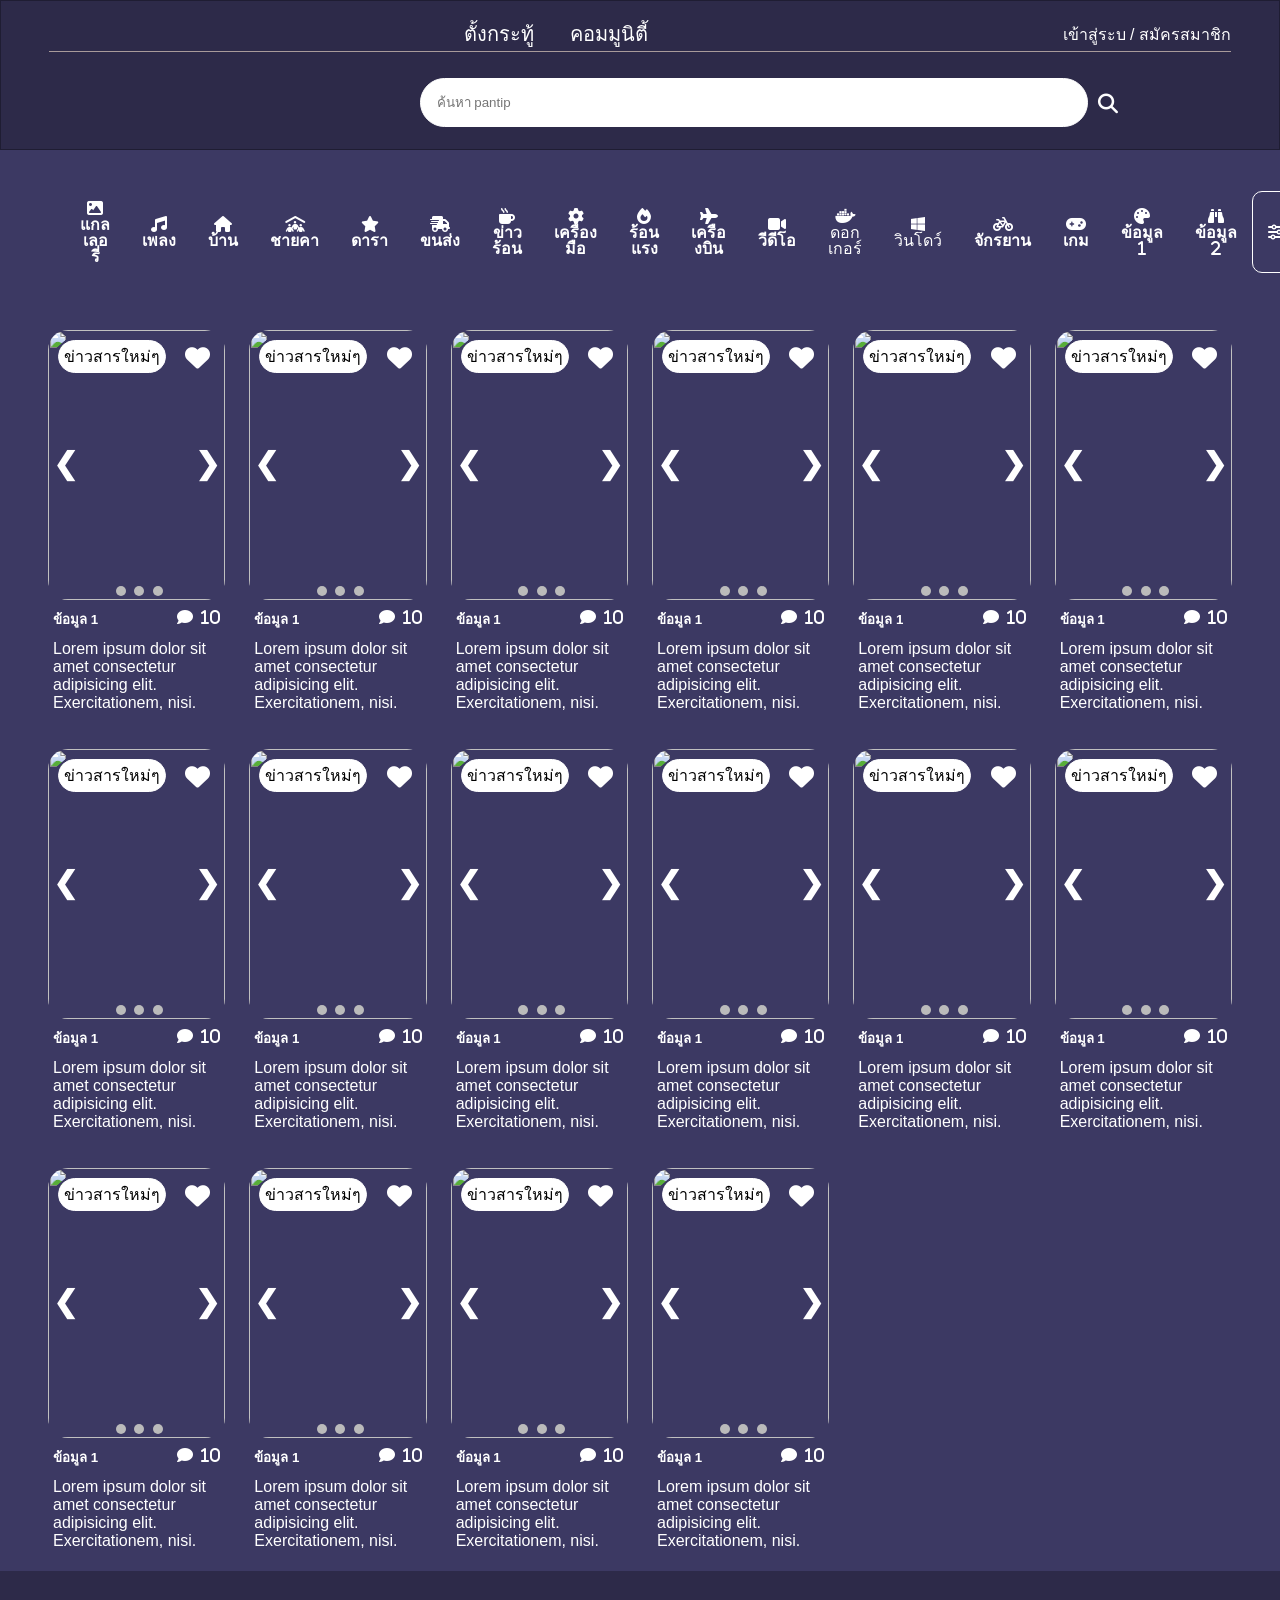
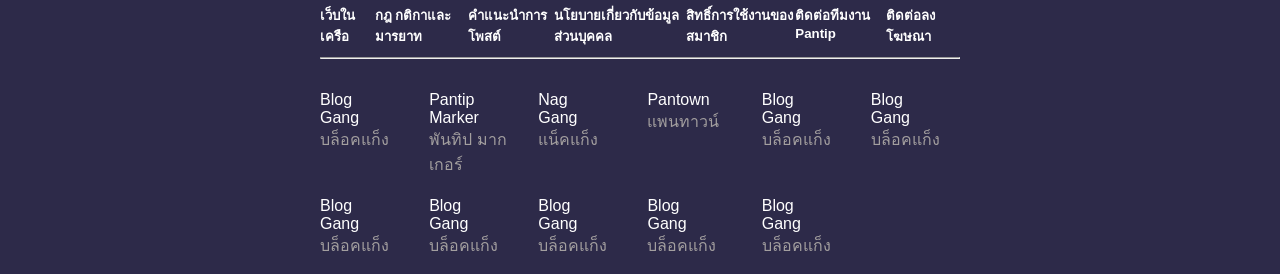
==== index.html @ 8830206c "a" ====
<!DOCTYPE html>
<html lang="en">

<head>
    <meta charset="UTF-8">
    <meta name="viewport" content="width=device-width, initial-scale=1.0">
    <title>Document</title>
    <link rel="stylesheet" href="style.css">
    <link rel="stylesheet" href="https://cdnjs.cloudflare.com/ajax/libs/font-awesome/6.5.1/css/all.min.css">
</head>

<body>


    <nav>
        <div class="container">
            <div class="head-nav">
                <div class="logo">
                    <img src="https://ptcdn.info/mobile/logo-mobile-pantip-white.png" alt="" style="width: 100px;">
                </div>

                <div class="head-menu">
                    <button class="btn-head">ตั้งกระทู้</button>
                    <button class="btn-head">คอมมูนิตี้</button>
                </div>

                <div class="login-menu">
                    เข้าสู่ระบ / สมัครสมาชิก
                </div>
            </div>

            <div class="head-search">
                <div class="box-1">
                    <input type="search" placeholder="ค้นหา pantip">
                    <i class="fa-solid fa-magnifying-glass"></i>
                </div>
            </div>
        </div>
    </nav>

    <section class="container">
        <div class="title-menu">
            <div class="menu-list">
                <i class="fa-solid fa-image">แกลเลอรี่</i>
                <i class="fa-solid fa-music">เพลง</i>
                <i class="fa-solid fa-house">บ้าน</i>
                <i class="fa-solid fa-people-roof">ชายคา</i>
                <i class="fa-solid fa-star">ดารา</i>
                <i class="fa-solid fa-truck-fast">ขนส่ง</i>
                <i class="fa-solid fa-mug-hot">ข่าวร้อน</i>
                <i class="fa-solid fa-gear">เครื่องมือ</i>
                <i class="fa-solid fa-fire">ร้อนแรง</i>
                <i class="fa-solid fa-plane">เครืองบิน</i>
                <i class="fa-solid fa-video">วีดีโอ</i>
                <i class="fa-brands fa-docker">ดอกเกอร์</i>
                <i class="fa-brands fa-windows">วินโดว์</i>
                <i class="fa-solid fa-bicycle">จักรยาน</i>
                <i class="fa-solid fa-gamepad">เกม</i>
                <i class="fa-solid fa-palette">ข้อมูล 1</i>
                <i class="fa-solid fa-binoculars">ข้อมูล 2</i>

                <div class="filter-menu">
                    <i class="fa-solid fa-sliders"></i>
                    <span>ตัวกรอง</span>
                </div>

                <div class="filter-menu">
                    <span>แสดงข้อมูลข่าวสารต่างๆ</span>
                    <label class="switch">
                        <input type="checkbox">
                        <span class="slider round"></span>
                      </label>
                </div>
            </div>
        </div>

        <div class="filter-lastmenu">

        </div>
    </section>

    <div class="container">
        <div class="section-product">
            <div class="product-detail-1">
                <div class="img mySlides">
                    <img src="https://f.ptcdn.info/364/083/000/s9k72ax4z5TqXCGg3Rr8-o.jpg" alt="">
                </div>

                <div class="img mySlides">
                    <img src="https://f.ptcdn.info/394/083/000/s9pldf1vwegONh9M25zq1-o.jpg" alt="">
                </div>

                <div class="img mySlides">
                    <img src="https://f.ptcdn.info/394/083/000/s9pk16oy691gkh8Agvbe-o.jpg" alt="">
                </div>
                <div class="info">
                    ข่าวสารใหม่ๆ
                </div>
                <div class="icon-news">
                    <i class="fa-solid fa-heart"></i>
                </div>

                <div class="product-value">
                    <div class="product-title">
                        <h5>ข้อมูล 1</h5>
                        <i class="fa-solid fa-comment"><span style="margin-left: .5rem;">10</span></i>
                    </div>
                    <p style="margin-top: 10px;">Lorem ipsum dolor sit amet consectetur adipisicing elit.
                        Exercitationem, nisi.</p>
                </div>

                <a class="prev" onclick="plusSlides(-1)">❮</a>
                <a class="next" onclick="plusSlides(1)">❯</a>

                <div style="text-align:center" id="select-dot">
                    <span class="dot" onclick="currentSlide(1)"></span>
                    <span class="dot" onclick="currentSlide(2)"></span>
                    <span class="dot" onclick="currentSlide(3)"></span>
                </div>
            </div>

            <div class="product-detail-1">
                <div class="img mySlides-2">
                    <img src="https://cdn.pixabay.com/photo/2015/03/11/12/31/buildings-668616_1280.jpg" alt="">
                </div>

                <div class="img mySlides-2">
                    <img src="https://cdn.pixabay.com/photo/2014/02/17/10/20/statue-of-liberty-267948_1280.jpg" alt="">
                </div>
                <div class="info">
                    ข่าวสารใหม่ๆ
                </div>
                <div class="icon-news">
                    <i class="fa-solid fa-heart"></i>
                </div>

                <div class="product-value">
                    <div class="product-title">
                        <h5>ข้อมูล 1</h5>
                        <i class="fa-solid fa-comment"><span style="margin-left: .5rem;">10</span></i>
                    </div>
                    <p style="margin-top: 10px;">Lorem ipsum dolor sit amet consectetur adipisicing elit.
                        Exercitationem, nisi.</p>
                </div>

                <a class="prev" onclick="plusSlides2(-1)">❮</a>
                <a class="next" onclick="plusSlides2(1)">❯</a>

                <div style="text-align:center" id="select-dot">
                    <span class="dot" onclick="currentSlide2(1)"></span>
                    <span class="dot" onclick="currentSlide2(2)"></span>
                    <span class="dot" onclick="currentSlide2(3)"></span>
                </div>
            </div>

            <div class="product-detail-1">
                <div class="img mySlides-3">
                    <img src="https://f.ptcdn.info/353/083/000/s9i7cf1v6jqdoWudqEoKM-o.jpg" alt="">
                </div>

                <div class="img mySlides-3">
                    <img src="https://cdn.pixabay.com/photo/2014/06/06/09/36/sydney-opera-house-363244_1280.jpg" alt="">
                </div>
                <div class="info">
                    ข่าวสารใหม่ๆ
                </div>
                <div class="icon-news">
                    <i class="fa-solid fa-heart"></i>
                </div>

                <div class="product-value">
                    <div class="product-title">
                        <h5>ข้อมูล 1</h5>
                        <i class="fa-solid fa-comment"><span style="margin-left: .5rem;">10</span></i>
                    </div>
                    <p style="margin-top: 10px;">Lorem ipsum dolor sit amet consectetur adipisicing elit.
                        Exercitationem, nisi.</p>
                </div>

                <a class="prev" onclick="plusSlides3(-1)">❮</a>
                <a class="next" onclick="plusSlides3(1)">❯</a>

                <div style="text-align:center" id="select-dot">
                    <span class="dot" onclick="currentSlide3(1)"></span>
                    <span class="dot" onclick="currentSlide3(2)"></span>
                    <span class="dot" onclick="currentSlide3(3)"></span>
                </div>
            </div>

            <div class="product-detail-1">
                <div class="img mySlides-4">
                    <img src="https://f.ptcdn.info/007/082/000/s2nc191schy1n4uqopP3L-o.jpg" alt="">
                </div>

                <div class="img mySlides-4">
                    <img src="https://cdn.pixabay.com/photo/2024/02/20/06/47/ai-generated-8584763_640.jpg" alt="">
                </div>
                <div class="info">
                    ข่าวสารใหม่ๆ
                </div>
                <div class="icon-news">
                    <i class="fa-solid fa-heart"></i>
                </div>

                <div class="product-value">
                    <div class="product-title">
                        <h5>ข้อมูล 1</h5>
                        <i class="fa-solid fa-comment"><span style="margin-left: .5rem;">10</span></i>
                    </div>
                    <p style="margin-top: 10px;">Lorem ipsum dolor sit amet consectetur adipisicing elit.
                        Exercitationem, nisi.</p>
                </div>
                <a class="prev" onclick="plusSlides4(-1)">❮</a>
                <a class="next" onclick="plusSlides4(1)">❯</a>

                <div style="text-align:center" id="select-dot">
                    <span class="dot" onclick="currentSlide4(1)"></span>
                    <span class="dot" onclick="currentSlide4(2)"></span>
                    <span class="dot" onclick="currentSlide4(3)"></span>
                </div>
            </div>

            <div class="product-detail-1">
                <div class="img mySlides-5">
                    <img src="https://f.ptcdn.info/381/083/000/s9n5a2246swO3LIh63lME-o.png" alt="">
                </div>

                <div class="img mySlides-5">
                    <img src="https://cdn.pixabay.com/photo/2015/03/11/12/31/buildings-668616_1280.jpg" alt="">
                </div>
                <div class="info">
                    ข่าวสารใหม่ๆ
                </div>
                <div class="icon-news">
                    <i class="fa-solid fa-heart"></i>
                </div>

                <div class="product-value">
                    <div class="product-title">
                        <h5>ข้อมูล 1</h5>
                        <i class="fa-solid fa-comment"><span style="margin-left: .5rem;">10</span></i>
                    </div>
                    <p style="margin-top: 10px;">Lorem ipsum dolor sit amet consectetur adipisicing elit.
                        Exercitationem, nisi.</p>
                </div>

                <a class="prev" onclick="plusSlides5(-1)">❮</a>
                <a class="next" onclick="plusSlides5(1)">❯</a>

                <div style="text-align:center" id="select-dot">
                    <span class="dot" onclick="currentSlide5(1)"></span>
                    <span class="dot" onclick="currentSlide5(2)"></span>
                    <span class="dot" onclick="currentSlide5(3)"></span>
                </div>
            </div>

            <div class="product-detail-1">
                <div class="img mySlides-6">
                    <img src="https://f.ptcdn.info/236/083/000/s8w1c21mcn0IbrbPwn7Xg-o.jpg" alt="">
                </div>

                <div class="img mySlides-6">
                    <img src="https://cdn.pixabay.com/photo/2015/03/11/12/31/buildings-668616_1280.jpg" alt="">
                </div>
                <div class="info">
                    ข่าวสารใหม่ๆ
                </div>
                <div class="icon-news">
                    <i class="fa-solid fa-heart"></i>
                </div>

                <div class="product-value">
                    <div class="product-title">
                        <h5>ข้อมูล 1</h5>
                        <i class="fa-solid fa-comment"><span style="margin-left: .5rem;">10</span></i>
                    </div>
                    <p style="margin-top: 10px;">Lorem ipsum dolor sit amet consectetur adipisicing elit.
                        Exercitationem, nisi.</p>
                </div>

                <a class="prev" onclick="plusSlides6(-1)">❮</a>
                <a class="next" onclick="plusSlides6(1)">❯</a>

                <div style="text-align:center" id="select-dot">
                    <span class="dot" onclick="currentSlide6(1)"></span>
                    <span class="dot" onclick="currentSlide6(2)"></span>
                    <span class="dot" onclick="currentSlide6(3)"></span>
                </div>
            </div>

            <div class="product-detail-1">
                <div class="img mySlides-7">
                    <img src="https://f.ptcdn.info/617/082/000/s5jjj3hcfjr2Dof0812m-o.png" alt="">
                </div>

                <div class="img mySlides-7">
                    <img src="https://cdn.pixabay.com/photo/2015/03/11/12/31/buildings-668616_1280.jpg" alt="">
                </div>
                <div class="info">
                    ข่าวสารใหม่ๆ
                </div>
                <div class="icon-news">
                    <i class="fa-solid fa-heart"></i>
                </div>

                <div class="product-value">
                    <div class="product-title">
                        <h5>ข้อมูล 1</h5>
                        <i class="fa-solid fa-comment"><span style="margin-left: .5rem;">10</span></i>
                    </div>
                    <p style="margin-top: 10px;">Lorem ipsum dolor sit amet consectetur adipisicing elit.
                        Exercitationem, nisi.</p>
                </div>

                <a class="prev" onclick="plusSlides7(-1)">❮</a>
                <a class="next" onclick="plusSlides7(1)">❯</a>

                <div style="text-align:center" id="select-dot">
                    <span class="dot" onclick="currentSlide7(1)"></span>
                    <span class="dot" onclick="currentSlide7(2)"></span>
                    <span class="dot" onclick="currentSlide7(3)"></span>
                </div>
            </div>

            <div class="product-detail-1">
                <div class="img mySlides-8">
                    <img src="https://f.ptcdn.info/355/083/000/s9ilgf4bjxbaabpjAzgr-o.png" alt="">
                </div>

                <div class="img mySlides-8">
                    <img src="https://f.ptcdn.info/355/083/000/s9ilgf4bjxbaabpjAzgr-o.png" alt="">
                </div>
                <div class="info">
                    ข่าวสารใหม่ๆ
                </div>
                <div class="icon-news">
                    <i class="fa-solid fa-heart"></i>
                </div>

                <div class="product-value">
                    <div class="product-title">
                        <h5>ข้อมูล 1</h5>
                        <i class="fa-solid fa-comment"><span style="margin-left: .5rem;">10</span></i>
                    </div>
                    <p style="margin-top: 10px;">Lorem ipsum dolor sit amet consectetur adipisicing elit.
                        Exercitationem, nisi.</p>
                </div>

                <a class="prev" onclick="plusSlides8(-1)">❮</a>
                <a class="next" onclick="plusSlides8(1)">❯</a>

                <div style="text-align:center" id="select-dot">
                    <span class="dot" onclick="currentSlide8(1)"></span>
                    <span class="dot" onclick="currentSlide8(2)"></span>
                    <span class="dot" onclick="currentSlide8(3)"></span>
                </div>
            </div>

            <div class="product-detail-1">
                <div class="img mySlides-9">
                    <img src="https://f.ptcdn.info/390/083/000/s9owxtqejpPgtxovF959-o.jpg" alt="">
                </div>

                <div class="img mySlides-9">
                    <img src="https://cdn.pixabay.com/photo/2015/03/11/12/31/buildings-668616_1280.jpg" alt="">
                </div>
                <div class="info">
                    ข่าวสารใหม่ๆ
                </div>
                <div class="icon-news">
                    <i class="fa-solid fa-heart"></i>
                </div>

                <div class="product-value">
                    <div class="product-title">
                        <h5>ข้อมูล 1</h5>
                        <i class="fa-solid fa-comment"><span style="margin-left: .5rem;">10</span></i>
                    </div>
                    <p style="margin-top: 10px;">Lorem ipsum dolor sit amet consectetur adipisicing elit.
                        Exercitationem, nisi.</p>
                </div>

                <a class="prev" onclick="plusSlides9(-1)">❮</a>
                <a class="next" onclick="plusSlides9(1)">❯</a>

                <div style="text-align:center" id="select-dot">
                    <span class="dot" onclick="currentSlide9(1)"></span>
                    <span class="dot" onclick="currentSlide9(2)"></span>
                    <span class="dot" onclick="currentSlide9(3)"></span>
                </div>
            </div>

            <div class="product-detail-1">
                <div class="img mySlides-10">
                    <img src="https://f.ptcdn.info/376/083/000/s9m4zkua6skkf0mABTYs-o.jpg" alt="">
                </div>

                <div class="img mySlides-10">
                    <img src="https://cdn.pixabay.com/photo/2015/03/11/12/31/buildings-668616_1280.jpg" alt="">
                </div>
                <div class="info">
                    ข่าวสารใหม่ๆ
                </div>
                <div class="icon-news">
                    <i class="fa-solid fa-heart"></i>
                </div>

                <div class="product-value">
                    <div class="product-title">
                        <h5>ข้อมูล 1</h5>
                        <i class="fa-solid fa-comment"><span style="margin-left: .5rem;">10</span></i>
                    </div>
                    <p style="margin-top: 10px;">Lorem ipsum dolor sit amet consectetur adipisicing elit.
                        Exercitationem, nisi.</p>
                </div>

                <a class="prev" onclick="plusSlides10(-1)">❮</a>
                <a class="next" onclick="plusSlides10(1)">❯</a>

                <div style="text-align:center" id="select-dot">
                    <span class="dot" onclick="currentSlide10(1)"></span>
                    <span class="dot" onclick="currentSlide10(2)"></span>
                    <span class="dot" onclick="currentSlide10(3)"></span>
                </div>
            </div>

            <div class="product-detail-1">
                <div class="img mySlides-11">
                    <img src="https://f.ptcdn.info/376/083/000/s9m4zkua6skkf0mABTYs-o.jpg" alt="">
                </div>

                <div class="img mySlides-11">
                    <img src="https://cdn.pixabay.com/photo/2015/03/11/12/31/buildings-668616_1280.jpg" alt="">
                </div>
                <div class="info">
                    ข่าวสารใหม่ๆ
                </div>
                <div class="icon-news">
                    <i class="fa-solid fa-heart"></i>
                </div>

                <div class="product-value">
                    <div class="product-title">
                        <h5>ข้อมูล 1</h5>
                        <i class="fa-solid fa-comment"><span style="margin-left: .5rem;">10</span></i>
                    </div>
                    <p style="margin-top: 10px;">Lorem ipsum dolor sit amet consectetur adipisicing elit.
                        Exercitationem, nisi.</p>
                </div>

                <a class="prev" onclick="plusSlides11(-1)">❮</a>
                <a class="next" onclick="plusSlides11(1)">❯</a>

                <div style="text-align:center" id="select-dot">
                    <span class="dot" onclick="currentSlide11(1)"></span>
                    <span class="dot" onclick="currentSlide11(2)"></span>
                    <span class="dot" onclick="currentSlide11(3)"></span>
                </div>
            </div>

            <div class="product-detail-1">
                <div class="img mySlides-12">
                    <img src="https://f.ptcdn.info/376/083/000/s9m4zkua6skkf0mABTYs-o.jpg" alt="">
                </div>

                <div class="img mySlides-12">
                    <img src="https://cdn.pixabay.com/photo/2015/03/11/12/31/buildings-668616_1280.jpg" alt="">
                </div>
                <div class="info">
                    ข่าวสารใหม่ๆ
                </div>
                <div class="icon-news">
                    <i class="fa-solid fa-heart"></i>
                </div>

                <div class="product-value">
                    <div class="product-title">
                        <h5>ข้อมูล 1</h5>
                        <i class="fa-solid fa-comment"><span style="margin-left: .5rem;">10</span></i>
                    </div>
                    <p style="margin-top: 10px;">Lorem ipsum dolor sit amet consectetur adipisicing elit.
                        Exercitationem, nisi.</p>
                </div>

                <a class="prev" onclick="plusSlides12(-1)">❮</a>
                <a class="next" onclick="plusSlides12(1)">❯</a>

                <div style="text-align:center" id="select-dot">
                    <span class="dot" onclick="currentSlide12(1)"></span>
                    <span class="dot" onclick="currentSlide12(2)"></span>
                    <span class="dot" onclick="currentSlide12(3)"></span>
                </div>
            </div>

            <div class="product-detail-1">
                <div class="img mySlides-13">
                    <img src="https://f.ptcdn.info/376/083/000/s9m4zkua6skkf0mABTYs-o.jpg" alt="">
                </div>

                <div class="img mySlides-13">
                    <img src="https://cdn.pixabay.com/photo/2015/03/11/12/31/buildings-668616_1280.jpg" alt="">
                </div>
                <div class="info">
                    ข่าวสารใหม่ๆ
                </div>
                <div class="icon-news">
                    <i class="fa-solid fa-heart"></i>
                </div>

                <div class="product-value">
                    <div class="product-title">
                        <h5>ข้อมูล 1</h5>
                        <i class="fa-solid fa-comment"><span style="margin-left: .5rem;">10</span></i>
                    </div>
                    <p style="margin-top: 10px;">Lorem ipsum dolor sit amet consectetur adipisicing elit.
                        Exercitationem, nisi.</p>
                </div>

                <a class="prev" onclick="plusSlides13(-1)">❮</a>
                <a class="next" onclick="plusSlides13(1)">❯</a>

                <div style="text-align:center" id="select-dot">
                    <span class="dot" onclick="currentSlide13(1)"></span>
                    <span class="dot" onclick="currentSlide13(2)"></span>
                    <span class="dot" onclick="currentSlide13(3)"></span>
                </div>
            </div>

            <div class="product-detail-1">
                <div class="img mySlides-14">
                    <img src="https://f.ptcdn.info/376/083/000/s9m4zkua6skkf0mABTYs-o.jpg" alt="">
                </div>

                <div class="img mySlides-14">
                    <img src="https://cdn.pixabay.com/photo/2015/03/11/12/31/buildings-668616_1280.jpg" alt="">
                </div>
                <div class="info">
                    ข่าวสารใหม่ๆ
                </div>
                <div class="icon-news">
                    <i class="fa-solid fa-heart"></i>
                </div>

                <div class="product-value">
                    <div class="product-title">
                        <h5>ข้อมูล 1</h5>
                        <i class="fa-solid fa-comment"><span style="margin-left: .5rem;">10</span></i>
                    </div>
                    <p style="margin-top: 10px;">Lorem ipsum dolor sit amet consectetur adipisicing elit.
                        Exercitationem, nisi.</p>
                </div>

                <a class="prev" onclick="plusSlides14(-1)">❮</a>
                <a class="next" onclick="plusSlides14(1)">❯</a>

                <div style="text-align:center" id="select-dot">
                    <span class="dot" onclick="currentSlide14(1)"></span>
                    <span class="dot" onclick="currentSlide14(2)"></span>
                    <span class="dot" onclick="currentSlide14(3)"></span>
                </div>
            </div>

            <div class="product-detail-1">
                <div class="img mySlides-15">
                    <img src="https://f.ptcdn.info/363/083/000/s9k3cg2gosqly1XUWBVgM-o.jpg" alt="">
                </div>

                <div class="img mySlides-15">
                    <img src="https://f.ptcdn.info/393/083/000/s9pec21ofng5I9v3MhXU9-o.jpg" alt="">
                </div>

                <div class="img mySlides-15">
                    <img src="https://f.ptcdn.info/393/083/000/s9pca519s80xjo7Ehu3bU-o.jpg" alt="">
                </div>
                <div class="info">
                    ข่าวสารใหม่ๆ
                </div>
                <div class="icon-news">
                    <i class="fa-solid fa-heart"></i>
                </div>

                <div class="product-value">
                    <div class="product-title">
                        <h5>ข้อมูล 1</h5>
                        <i class="fa-solid fa-comment"><span style="margin-left: .5rem;">10</span></i>
                    </div>
                    <p style="margin-top: 10px;">Lorem ipsum dolor sit amet consectetur adipisicing elit.
                        Exercitationem, nisi.</p>
                </div>

                <a class="prev" onclick="plusSlides15(-1)">❮</a>
                <a class="next" onclick="plusSlides15(1)">❯</a>

                <div style="text-align:center" id="select-dot">
                    <span class="dot" onclick="currentSlide15(1)"></span>
                    <span class="dot" onclick="currentSlide15(2)"></span>
                    <span class="dot" onclick="currentSlide15(3)"></span>
                </div>
            </div>

            <div class="product-detail-1">
                <div class="img mySlides-16">
                    <img src="https://f.ptcdn.info/393/083/000/s9pgbu2ehpiZRbCqPL4AZ-o.jpg" alt="">
                </div>

                <div class="img mySlides-16">
                    <img src="https://f.ptcdn.info/393/083/000/s9pfof1q4gxjTMzI4Imo1-o.jpg" alt="">
                </div>

                <div class="img mySlides-16">
                    <img src="https://f.ptcdn.info/393/083/000/s9pg3y23btkFHxWperL6K-o.jpg" alt="">
                </div>
                <div class="info">
                    ข่าวสารใหม่ๆ
                </div>
                <div class="icon-news">
                    <i class="fa-solid fa-heart"></i>
                </div>

                <div class="product-value">
                    <div class="product-title">
                        <h5>ข้อมูล 1</h5>
                        <i class="fa-solid fa-comment"><span style="margin-left: .5rem;">10</span></i>
                    </div>
                    <p style="margin-top: 10px;">Lorem ipsum dolor sit amet consectetur adipisicing elit.
                        Exercitationem, nisi.</p>
                </div>

                <a class="prev" onclick="plusSlides16(-1)">❮</a>
                <a class="next" onclick="plusSlides16(1)">❯</a>

                <div style="text-align:center" id="select-dot">
                    <span class="dot" onclick="currentSlide16(1)"></span>
                    <span class="dot" onclick="currentSlide16(2)"></span>
                    <span class="dot" onclick="currentSlide16(3)"></span>
                </div>
            </div>
        </div>
    </div>
    </div>

    <footer class="container">
        <div class="footer-con">
            <div class="logo-footer">
                <img src="https://ptcdn.info/mobile/logo-mobile-pantip-white.png" alt="" style="width: 100px;">
            </div>

            <div class="footer-info">
                <h5><a href="">เว็บในเครือ</a></h5>
                <h5><a href="">กฎ กติกาและมารยาท</a></h5>
                <h5><a href="">คำแนะนำการโพสต์</a></h5>
                <h5><a href="">นโยบายเกี่ยวกับข้อมูลส่วนบุคคล</a></h5>
                <h5><a href="">สิทธิ์การใช้งานของสมาชิก</a></h5>
                <h5><a href="">ติดต่อทีมงาน Pantip</a></h5>
                <h5><a href="">ติดต่อลงโฆษณา</a></h5>
            </div>
            <hr>

            <div class="blog">
                <div class="blog-detail">
                    <a href="#">Blog Gang</a>
                    <p>บล็อคแก็ง</p>
                </div>

                <div class="blog-detail">
                    <a href="#">Pantip Marker</a>
                    <p>พันทิป มากเกอร์</p>
                </div>

                <div class="blog-detail">
                    <a href="#">Nag Gang</a>
                    <p>แน็คแก็ง</p>
                </div>

                <div class="blog-detail">
                    <a href="#">Pantown</a>
                    <p>แพนทาวน์</p>
                </div>

                <div class="blog-detail">
                    <a href="#">Blog Gang</a>
                    <p>บล็อคแก็ง</p>
                </div>

                <div class="blog-detail">
                    <a href="#">Blog Gang</a>
                    <p>บล็อคแก็ง</p>
                </div>

                <div class="blog-detail">
                    <a href="#">Blog Gang</a>
                    <p>บล็อคแก็ง</p>
                </div>

                <div class="blog-detail">
                    <a href="#">Blog Gang</a>
                    <p>บล็อคแก็ง</p>
                </div>

                <div class="blog-detail">
                    <a href="#">Blog Gang</a>
                    <p>บล็อคแก็ง</p>
                </div>
                <div class="blog-detail">
                    <a href="#">Blog Gang</a>
                    <p>บล็อคแก็ง</p>
                </div>

                <div class="blog-detail">
                    <a href="#">Blog Gang</a>
                    <p>บล็อคแก็ง</p>
                </div>
            </div>
        </div>
    </footer>


    <script src="main.js"></script>
</body>

</html>
---- style.css ----
* {
    padding: 0;
    margin: 0;
    box-sizing: border-box;
}

body {
    background-color: #3c3963;
    font-family: Circular, -apple-system, BlinkMacSystemFont, Roboto, Helvetica Neue, sans-serif;
}

nav {
    background: #2d2a49;
    border: 1px solid #1f1d33;
    padding: 1rem 3rem;
}

.head-nav {
    display: flex;
    justify-content: space-between;
    align-items: center;
    border-bottom: 1px solid #a89a9a;
}

.logo {
    color: #fff;
    font-size: 30px;
}

.head-menu button {
    border: none;
    background-color: transparent;
    color: #fff;
    font-size: 20px;
    padding: 0 1rem;
}

.login-menu {
    color: #fff;
}

.head-search {
    position: relative;
    top: 10px;
    left: 30%;
    max-width: 700px;
}

.box-1 {
    padding: 1rem;
}

.box-1 input {
    border: 1px solid;
    border-radius: 32px;
    padding: .5rem;
    color: #fff;
    width: 100%;
    padding: 1rem;
}

.box-1 i {
    color: #fff;
    position: absolute;
    top: 40%;
    margin-left: 10px;
    font-size: 20px;
    cursor: pointer;
}

.title-menu {
    padding: 1rem 3rem;
    color: #fff;
}

.title-menu i {
    padding-left: 2rem;
    display: flex;
    flex-direction: column;
    text-align: center;
}

.menu-list {
    display: flex;
    align-items: center;
}

.section-product {
    display: grid;
    grid-template-columns: repeat(6, 1fr);
    grid-column-gap: 1.5rem;
    grid-row-gap: 2rem;
    padding: 1rem 3rem;
}

.product-detail-1 {
    position: relative;
}

.product-detail-1 .img img {
    width: 100%;
    height: 270px;
    object-fit: cover;
    border-radius: 20px;
}

.product-detail-1 .info {
    position: absolute;
    top: 0;
    left: 10px;
}

.product-value {
    color: #fff;
    padding: 5px;
}

.product-value .product-title {
    display: flex;
    justify-content: space-between;
}

.slideshow-container {
    max-width: 1000px;
    position: relative;
    margin: auto;
}

.prev {
    cursor: pointer;
    position: absolute;
    top: 30%;
    left: 5px;
    color: white;
    font-weight: bold;
    font-size: 30px;
    transition: 0.6s ease;
    border-radius: 0 3px 3px 0;
    user-select: none;
}

.next {
    cursor: pointer;
    position: absolute;
    top: 30%;
    right: 5px;
    width: auto;
    color: white;
    font-weight: bold;
    font-size: 30px;
    transition: 0.6s ease;
    border-radius: 0 3px 3px 0;
    user-select: none;
}

.mySlides,
.mySlides-2,
.mySlides-3,
.mySlides-4,
.mySlides-5,
.mySlides-6,
.mySlides-7,
.mySlides-8,
.mySlides-9,
.mySlides-10,
.mySlides-11,
.mySlides-12,
.mySlides-13,
.mySlides-14,
.menu-list-15 {
    display: none
}

.dot {
    cursor: pointer;
    height: 10px;
    width: 10px;
    margin: 0 2px;
    background-color: #bbb;
    border-radius: 50%;
    display: inline-block;
    transition: background-color 0.6s ease;
}

.product-detail-1 .info {
    border: 1px solid white;
    border-radius: 20px;
    background-color: #fff;
    padding: 3px 5px;
    margin-top: 10px;
}

#select-dot {
    position: absolute;
    top: 65%;
    left: 37%;
}

footer {
    background-color: #2d2a49;
}

.footer-con {
    padding: 1rem 20rem;
}

.footer-info {
    display: flex;
}

.footer-info a {
    color: #fff;
    text-decoration: none;
    padding-right: 20px;
}

.footer-con hr {
    margin-top: 10px;
}

.blog {
    display: grid;
    grid-template-columns: repeat(6, 1fr);
    grid-gap: 20px;
    margin-top: 2rem;
}

.blog .blog-detail a {
    color: #fff;
    text-decoration: none;
    padding-right: 2rem;
}

.blog .blog-detail p {
    color: #a39f9f;
    text-decoration: none;
}

.icon-news i {
    position: absolute;
    top: 3px;
    right: 10px;
    padding: 3px 5px;
    margin-top: 10px;
    color: #fff;
    font-size: 25px;
    transition: 0.5s;
}

.icon-news i:hover {
    transform: scale(1.2);
    transition: 0.5s;
}

.scroll-down {
    display: none;
}

.sticky {
    position: sticky;
    top: 0;
    z-index: 99;
}

.filter-menu {
    display: flex;
    align-items: center;
    border: 1px solid #fff;
    margin-left: 15px;
    padding: 15px;
    border-radius: 10px;
}

.filter-menu i {
    padding-right: 10px;
    padding-left: 0;
}

.switch {
    position: relative;
    display: inline-block;
    width: 42px;
    height: 25px;
    margin-left: 10px;
}

.switch input {
    opacity: 0;
    width: 0;
    height: 0;
}

.slider {
    position: absolute;
    cursor: pointer;
    top: 0;
    left: 0;
    right: 0;
    bottom: 0;
    background-color: #ccc;
    -webkit-transition: .4s;
    transition: .4s;
}

.slider:before {
    position: absolute;
    content: "";
    height: 18px;
    width: 18px;
    left: 4px;
    bottom: 4px;
    background-color: white;
    -webkit-transition: .4s;
    transition: .4s;
}

input:checked+.slider {
    background-color: #2196F3;
}

input:focus+.slider {
    box-shadow: 0 0 1px #2196F3;
}

input:checked+.slider:before {
    -webkit-transform: translateX(16px);
    -ms-transform: translateX(16px);
    transform: translateX(16px);
}

/* Rounded sliders */
.slider.round {
    border-radius: 34px;
}

.slider.round:before {
    border-radius: 50%;
}
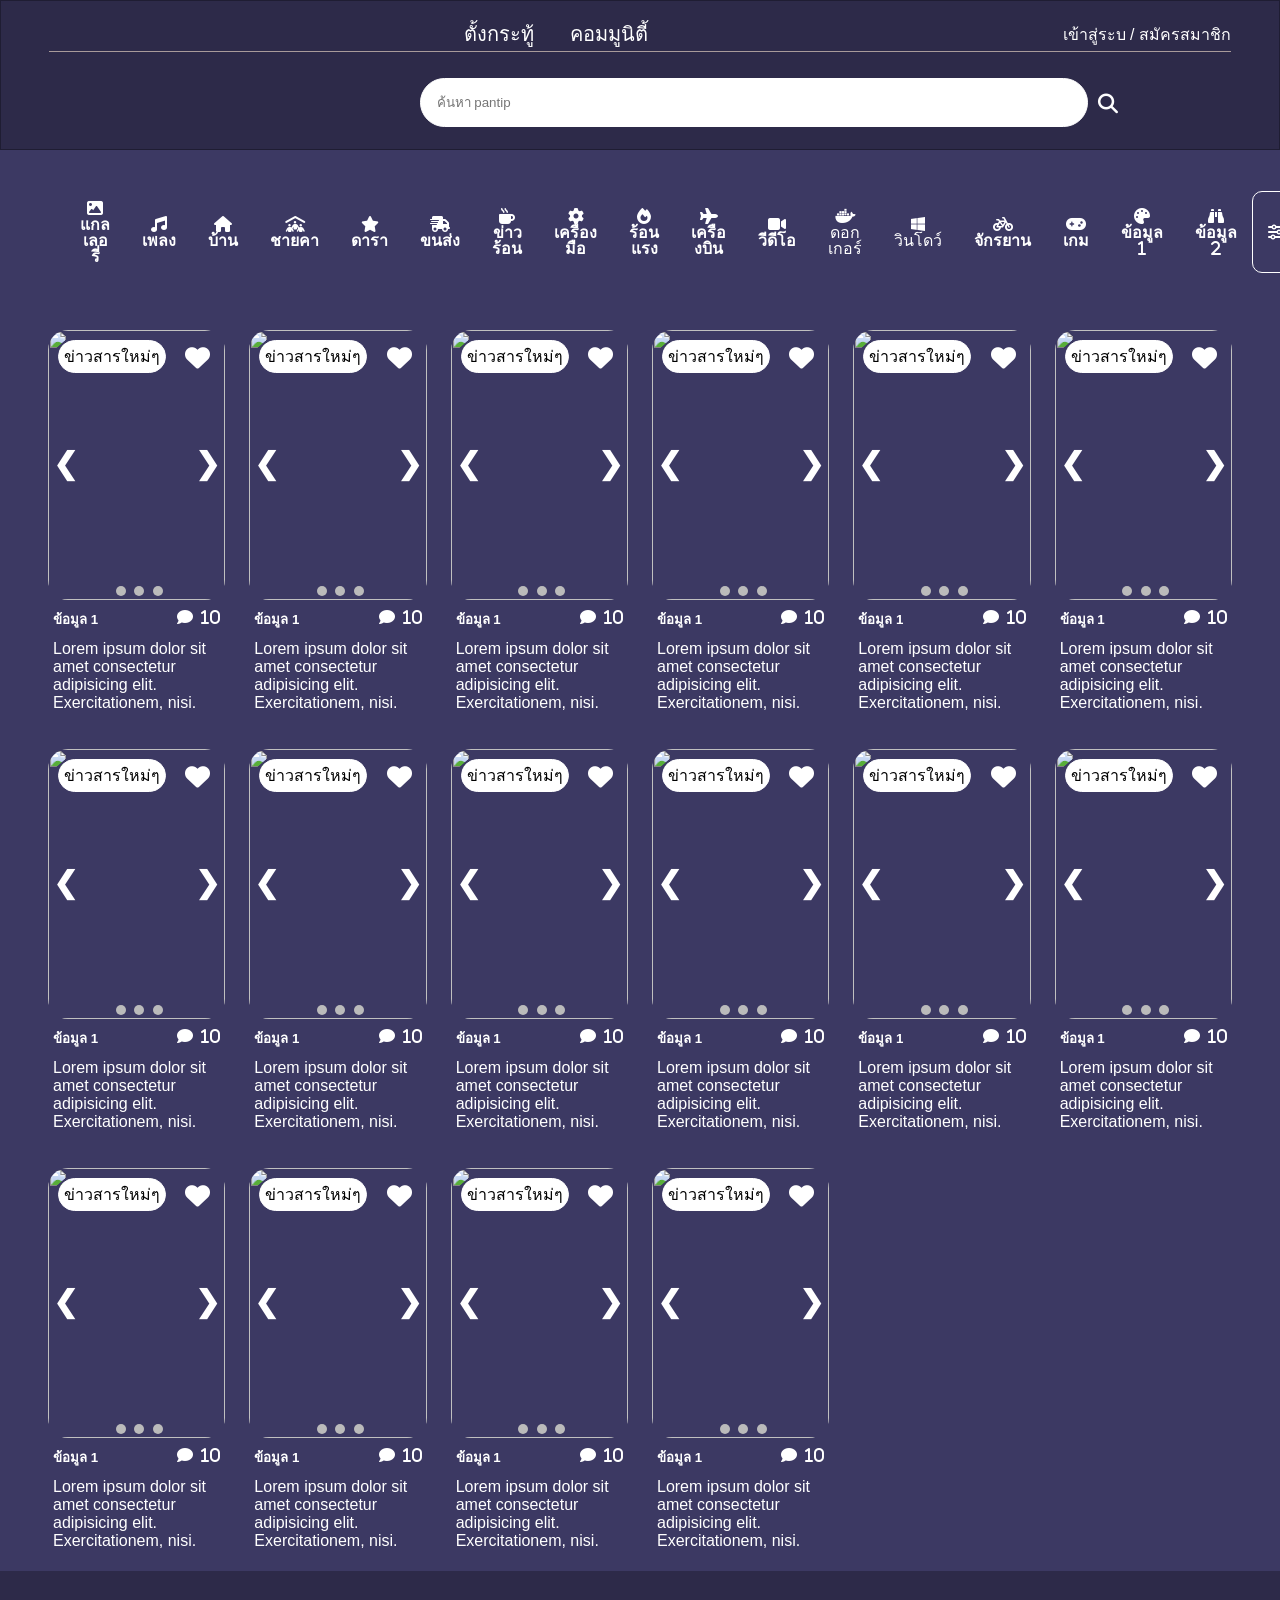
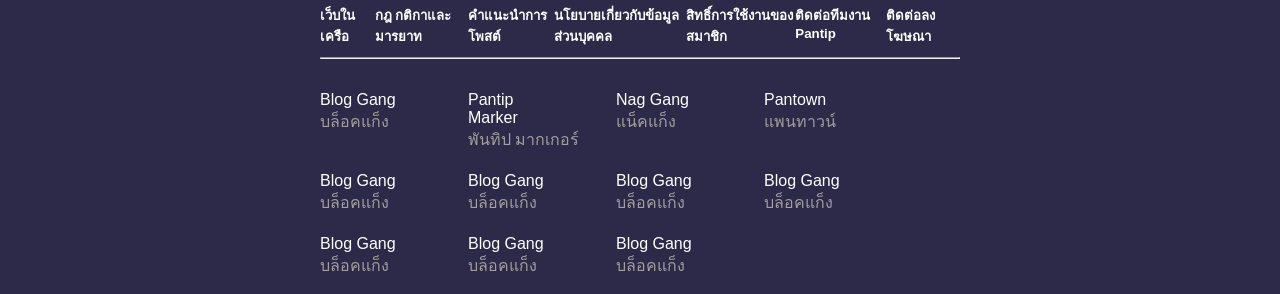
==== commit 1f9f1ec1: "a" ====
--- a/index.html
+++ b/index.html
@@ -36,7 +36,30 @@
                 </div>
             </div>
         </div>
+
+        <div class="nav-ham">
+            <a href="#" onclick="mobileMenu()">
+                <i class="fa fa-bars"></i>
+            </a>
+        </div>
     </nav>
+
+    <div class="menu-mobile" id="mobile-menu">
+        <div class="login-mobile">
+            เข้าสู่ระบบ / สมัครสมาชิก
+        </div>
+
+        <div class="head-menu-mobile">
+            <button class="btn-head">ตั้งกระทู้</button>
+            <button class="btn-head">คอมมูนิตี้</button>
+        </div>
+
+        <div class="head-search-mobile">
+            <div class="box-1">
+                <input type="search" placeholder="ค้นหา pantip">
+            </div>
+        </div>
+    </div>
 
     <section class="container">
         <div class="title-menu">
@@ -712,7 +735,22 @@
                 </div>
             </div>
         </div>
+
+        <!-- <div class="footer-mobile">
+            <div class="container">
+                <div class="footer-mobile-info">
+                    <div class="logo">
+                        <img src="https://ptcdn.info/mobile/logo-mobile-pantip-white.png" alt="" style="width: 100px; margin-top: 1rem; margin-left: 1rem;">
+                    </div>
+
+                    <div class="footer-title">
+                        <h5>ระบบ</h5>
+                    </div>
+                </div>
+            </div>
+        </div> -->
     </footer>
+
 
 
     <script src="main.js"></script>
--- a/style.css
+++ b/style.css
@@ -14,6 +14,11 @@
     border: 1px solid #1f1d33;
     padding: 1rem 3rem;
 }
+
+/* .container {
+    max-width: 1170px;
+    margin: 0 auto;
+} */
 
 .head-nav {
     display: flex;
@@ -220,7 +225,7 @@
 
 .blog {
     display: grid;
-    grid-template-columns: repeat(6, 1fr);
+    grid-template-columns: repeat(5, 1fr);
     grid-gap: 20px;
     margin-top: 2rem;
 }
@@ -335,4 +340,157 @@
 
 .slider.round:before {
     border-radius: 50%;
+}
+
+@media (min-width: 500px) and (max-width: 1190px) {
+    .section-product {
+        display: grid !important;
+        grid-template-columns: repeat(2, 1fr) !important;
+    }
+}
+
+@media (min-width: 1025px) and (max-width: 1190px) {
+    .section-product {
+        display: grid !important;
+        grid-template-columns: repeat(3, 1fr) !important;
+    }
+}
+
+@media (min-width: 768px) {
+    .blog {
+        display: flex;
+        flex-wrap: wrap;
+    }
+    .blog-detail {
+        flex-basis: 20% !important;
+    }
+    
+}
+
+@media (max-width: 1199px) {
+    nav {
+        padding: 30px;
+    }
+
+    .head-menu {
+        display: none;
+    }
+
+    .login-menu {
+        display: none;
+    }
+
+    .head-search {
+        display: none;
+    }
+
+    .title-menu {
+        display: none;
+    }
+
+    .section-product {
+        display: flex;
+        flex-wrap: wrap;
+    }
+
+    .footer-con {
+        padding: 30px;
+    }
+
+    .footer-info {
+        display: -webkit-box;
+        overflow-x: auto;
+        gap: 30px;
+        margin-top: 10px;
+    }
+
+    .footer-info h5 a {
+        padding: 0;
+        font-size: 20px;
+    }
+
+    .nav-ham {
+        position: absolute;
+        right: 40px;
+        top: 50%;
+    }
+
+    .nav-ham i {
+        color: #fff;
+    }
+
+    .menu-mobile {
+        background-color: #1f1d33;
+        height: 50ch;
+        display: flex;
+        flex-direction: column;
+        justify-content: space-between;
+        color: #fff;
+        align-items: center;
+        display: none;
+        padding: 20px;
+    }
+
+    .head-search-mobile {
+        width: 100%;
+    }
+
+    .head-search-mobile input {
+        width: 100%;
+        top: 5px;
+    }
+
+    .box-1 i {
+        position: relative;
+    }
+
+    .head-menu-mobile button {
+        padding: 0 2rem;
+        height: 50px;
+        margin: 0 1rem;
+        border: none;
+        border-radius: 10px;
+        box-shadow: 0 0 10px;
+        transition: 0.5;
+    }
+
+    .head-menu-mobile button:hover {
+        transform: scale(1.2);
+        transition: 0.5;
+    }
+
+    .login-mobile {
+        margin-top: 1rem;
+        font-size: 25px;
+        background-color: #2d2a49;
+        border-radius: 10px;
+        padding: 1rem;
+        width: 100%;
+        text-align: center;
+    }
+    .blog {
+        display: flex;
+        flex-wrap: wrap;
+    }
+    .blog-detail {
+        flex-basis: 40%;
+    }
+}
+
+@media (min-width: 1200px) {
+    .nav-mobile {
+        display: none;
+    }
+
+    .menu-mobile {
+        display: none;
+    }
+
+    .nav-ham {
+        display: none;
+    }
+}
+
+::-webkit-scrollbar {
+    display: none;
 }
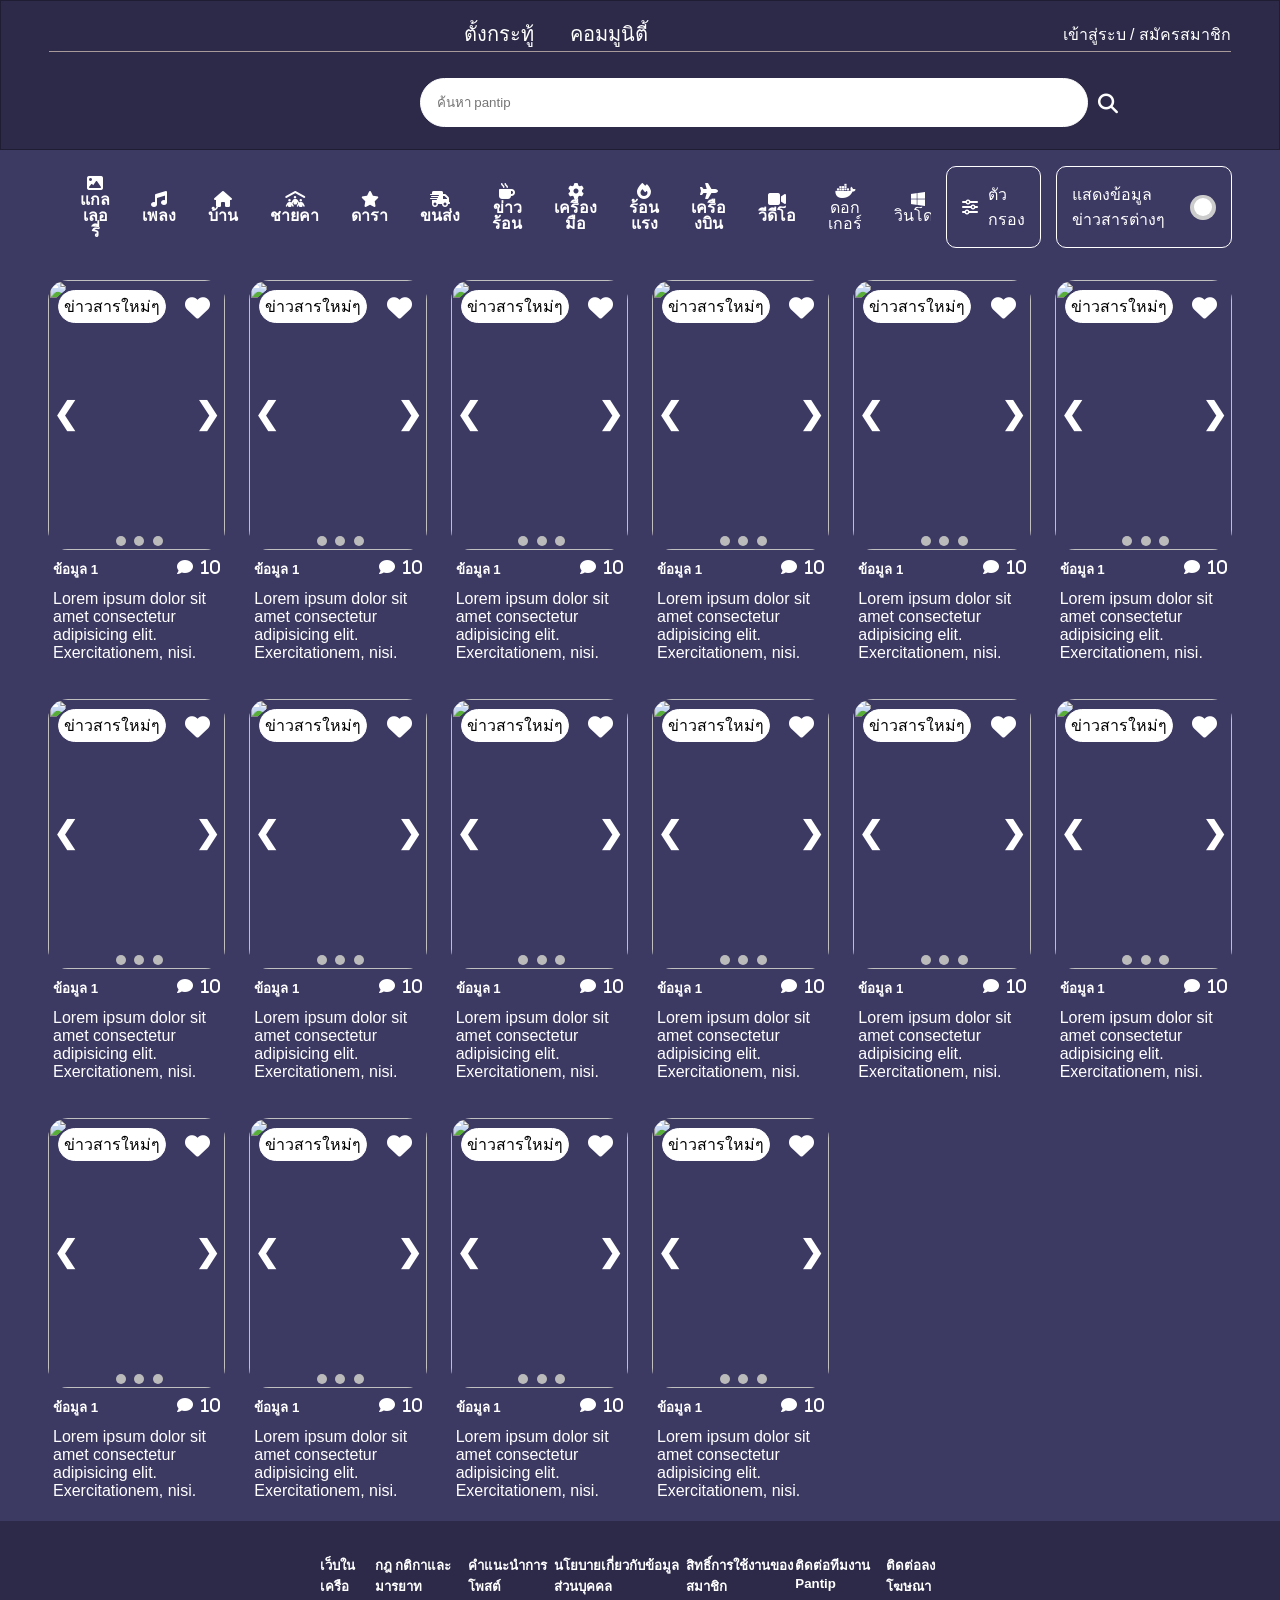
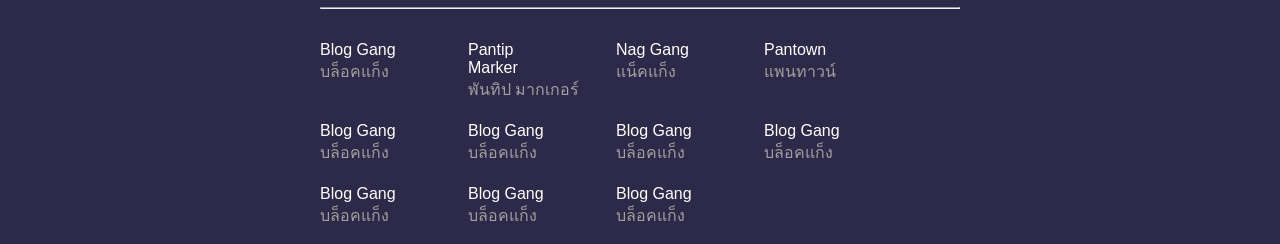
==== commit 8c13d056: "a" ====
--- a/index.html
+++ b/index.html
@@ -60,6 +60,41 @@
             </div>
         </div>
     </div>
+
+    <!-- <div class="filter-mobile" style="display: none;">
+        <div class="menu-list-mobile">
+            <i class="fa-solid fa-image">แกลเลอรี่</i>
+            <i class="fa-solid fa-music">เพลง</i>
+            <i class="fa-solid fa-house">บ้าน</i>
+            <i class="fa-solid fa-people-roof">ชายคา</i>
+            <i class="fa-solid fa-star">ดารา</i>
+            <i class="fa-solid fa-truck-fast">ขนส่ง</i>
+            <i class="fa-solid fa-mug-hot">ข่าวร้อน</i>
+            <i class="fa-solid fa-gear">เครื่องมือ</i>
+            <i class="fa-solid fa-fire">ร้อนแรง</i>
+            <i class="fa-solid fa-plane">เครืองบิน</i>
+            <i class="fa-solid fa-video">วีดีโอ</i>
+            <i class="fa-brands fa-docker">ดอกเกอร์</i>
+            <i class="fa-brands fa-windows">วินโดว์</i>
+            <i class="fa-solid fa-bicycle">จักรยาน</i>
+            <i class="fa-solid fa-gamepad">เกม</i>
+            <i class="fa-solid fa-palette">ข้อมูล 1</i>
+            <i class="fa-solid fa-binoculars">ข้อมูล 2</i>
+
+            <div class="filter-menu-mobile">
+                <i class="fa-solid fa-sliders"></i>
+                <span>ตัวกรอง</span>
+            </div>
+
+            <div class="filter-menu-mobile">
+                <span>แสดงข้อมูลข่าวสารต่างๆ</span>
+                <label class="switch">
+                    <input type="checkbox">
+                    <span class="slider round"></span>
+                  </label>
+            </div>
+        </div>
+    </div> -->
 
     <section class="container">
         <div class="title-menu">
@@ -81,19 +116,19 @@
                 <i class="fa-solid fa-gamepad">เกม</i>
                 <i class="fa-solid fa-palette">ข้อมูล 1</i>
                 <i class="fa-solid fa-binoculars">ข้อมูล 2</i>
-
-                <div class="filter-menu">
-                    <i class="fa-solid fa-sliders"></i>
-                    <span>ตัวกรอง</span>
-                </div>
-
-                <div class="filter-menu">
-                    <span>แสดงข้อมูลข่าวสารต่างๆ</span>
-                    <label class="switch">
-                        <input type="checkbox">
-                        <span class="slider round"></span>
-                      </label>
-                </div>
+            </div>
+
+            <div class="filter-menu">
+                <i class="fa-solid fa-sliders"></i>
+                <span>ตัวกรอง</span>
+            </div>
+
+            <div class="filter-menu mobile-hide">
+                <span>แสดงข้อมูลข่าวสารต่างๆ</span>
+                <label class="switch">
+                    <input type="checkbox">
+                    <span class="slider round"></span>
+                  </label>
             </div>
         </div>
 
@@ -735,20 +770,6 @@
                 </div>
             </div>
         </div>
-
-        <!-- <div class="footer-mobile">
-            <div class="container">
-                <div class="footer-mobile-info">
-                    <div class="logo">
-                        <img src="https://ptcdn.info/mobile/logo-mobile-pantip-white.png" alt="" style="width: 100px; margin-top: 1rem; margin-left: 1rem;">
-                    </div>
-
-                    <div class="footer-title">
-                        <h5>ระบบ</h5>
-                    </div>
-                </div>
-            </div>
-        </div> -->
     </footer>
 
 
--- a/style.css
+++ b/style.css
@@ -76,6 +76,7 @@
 .title-menu {
     padding: 1rem 3rem;
     color: #fff;
+    display: flex;
 }
 
 .title-menu i {
@@ -88,6 +89,7 @@
 .menu-list {
     display: flex;
     align-items: center;
+    overflow: auto;
 }
 
 .section-product {
@@ -385,6 +387,18 @@
     }
 
     .title-menu {
+        padding: 20px 20px;
+        align-items: center;
+        white-space: nowrap;
+    }
+
+    .title-menu .filter-menu{
+        padding: 0 5px;
+        width: 100%;
+        height: 40px;
+    }
+
+    .mobile-hide {
         display: none;
     }
 
